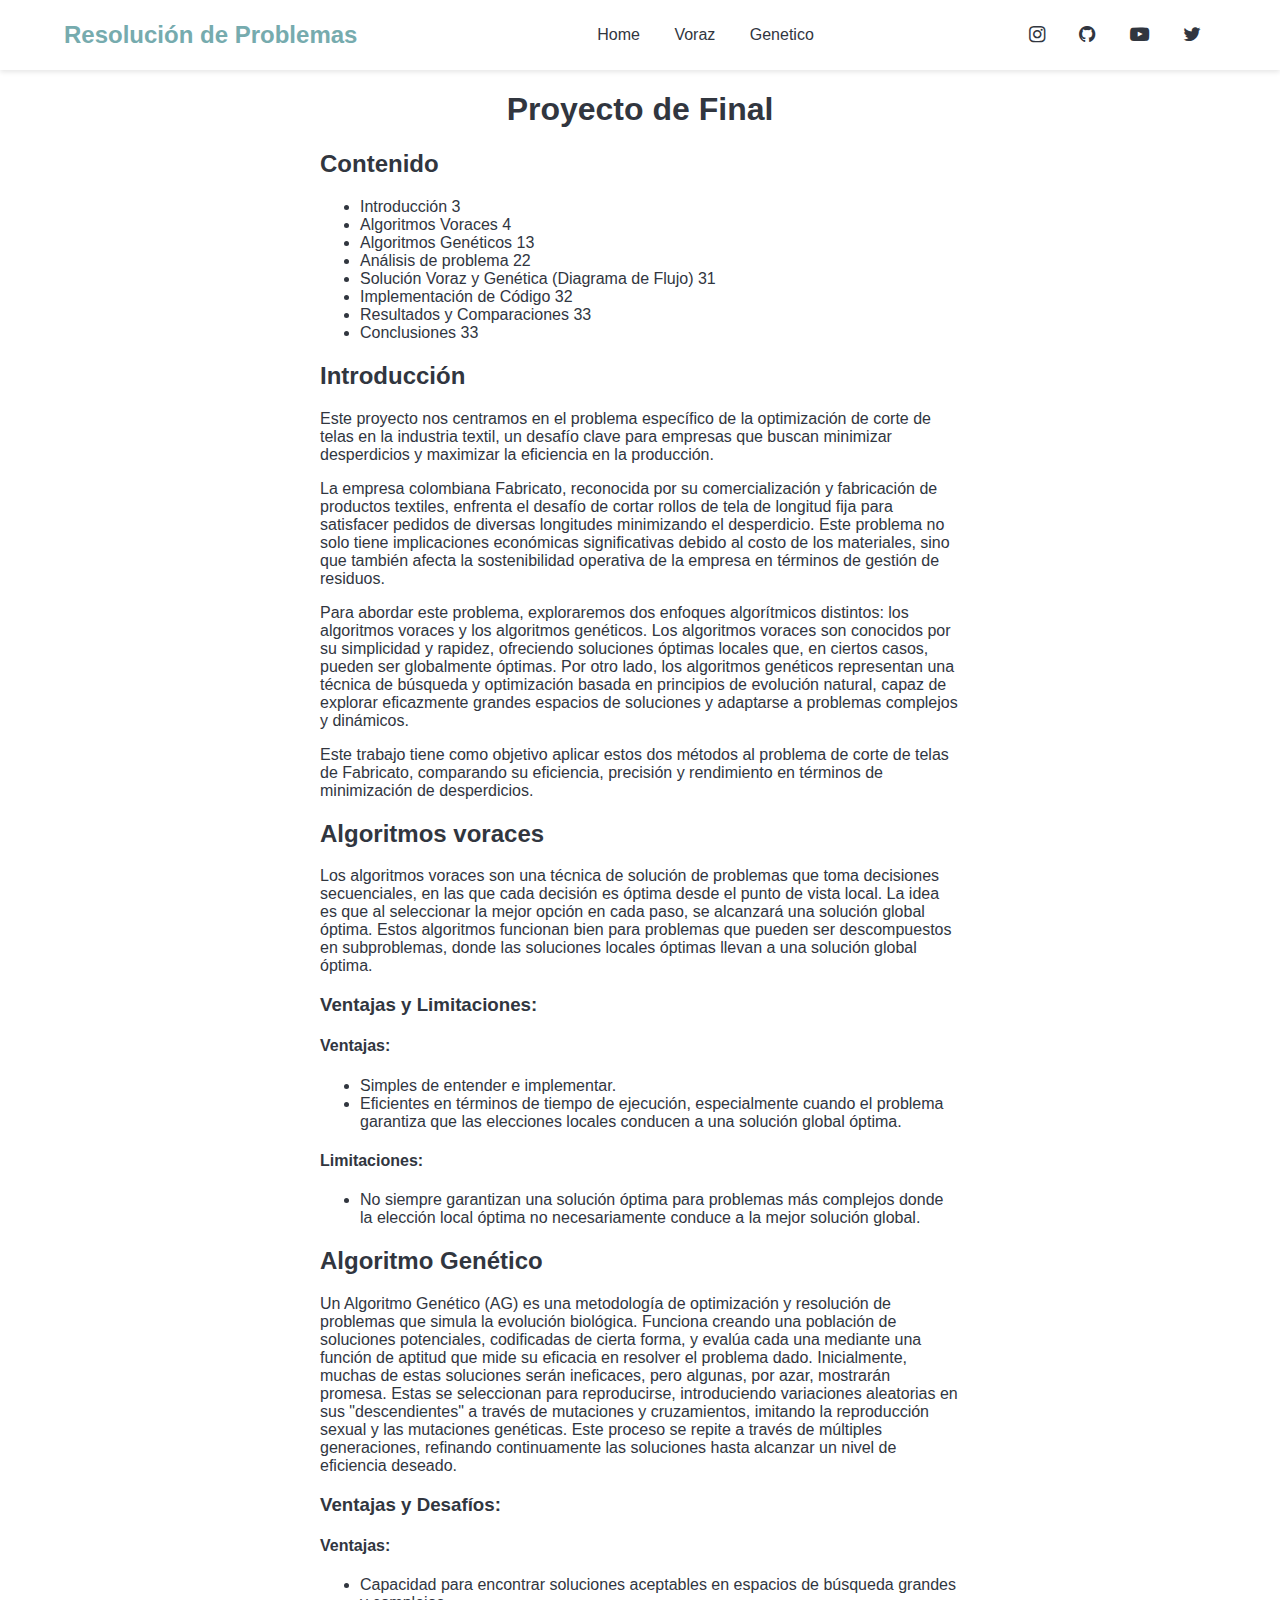
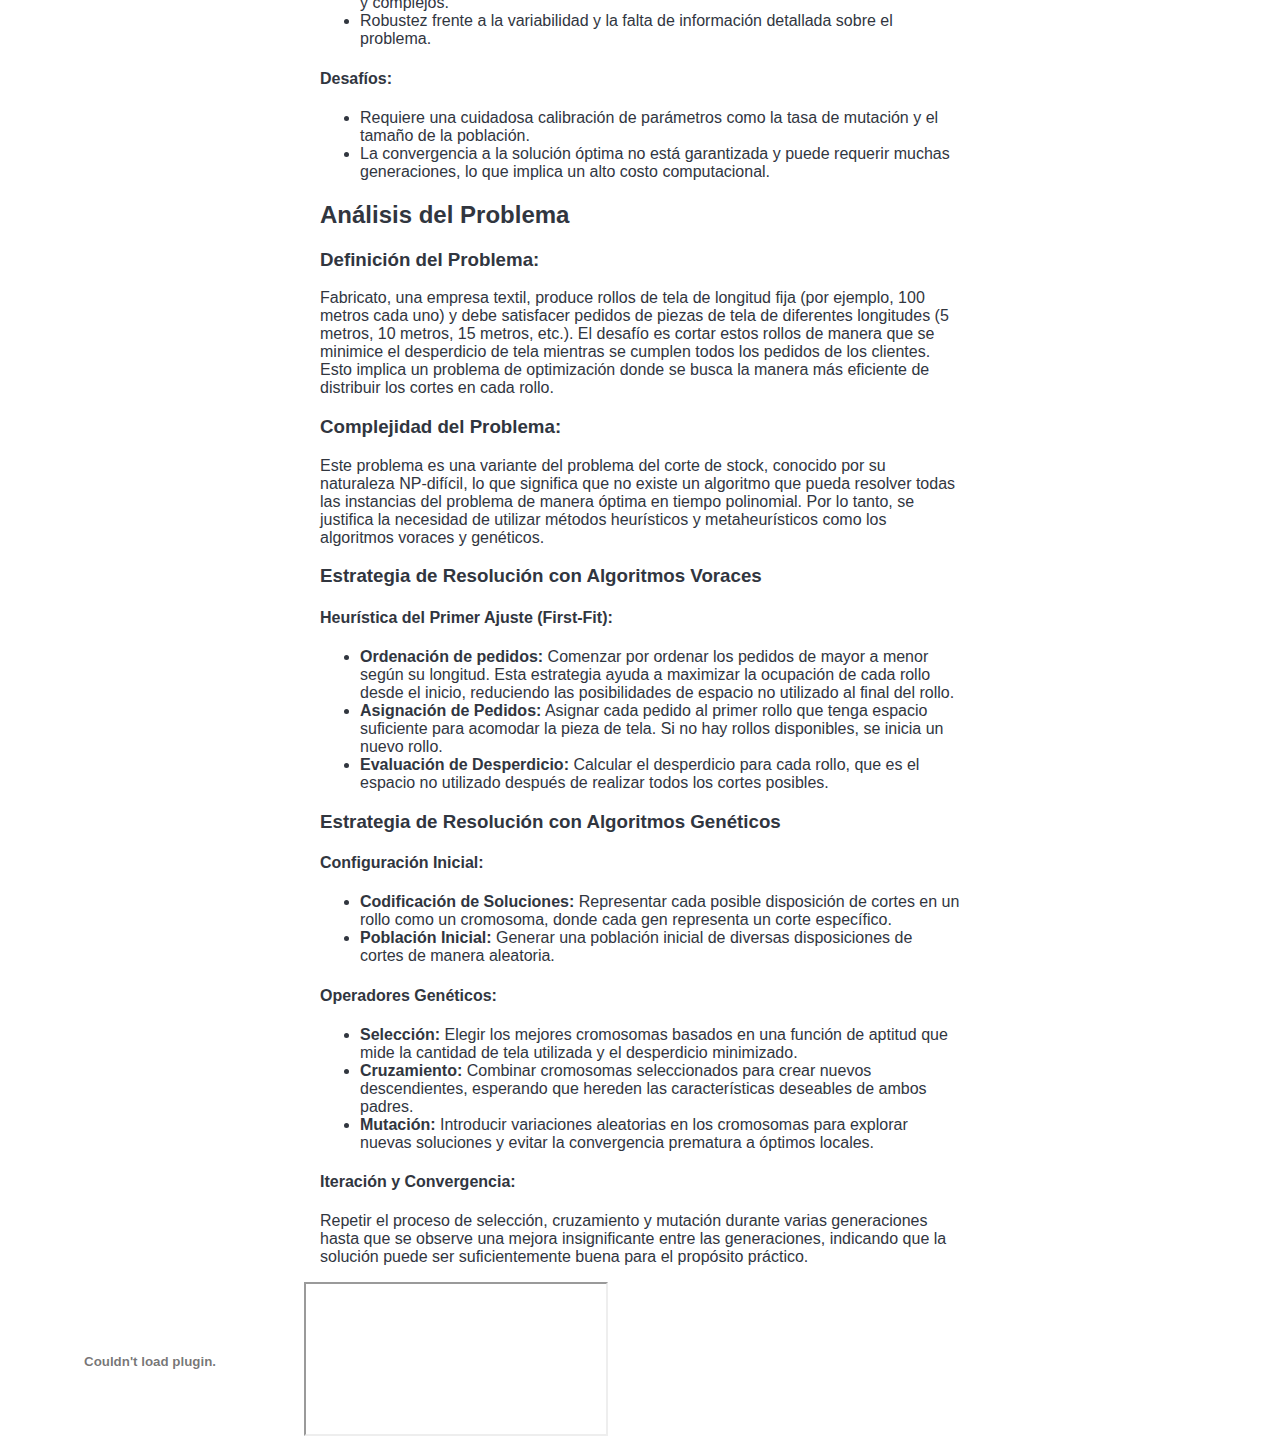
==== index.html @ c7f9e7ae "Just is a test" ====
<!DOCTYPE html>
<html lang="en">

<head>
    <meta charset="UTF-8">
    <meta name="viewport" content="width=device-width, initial-scale=1">
    <title></title>
    <link href="css/nav.css" rel="stylesheet">
    <link href="css/index.css" rel="stylesheet">
    <link rel="stylesheet" href="https://cdnjs.cloudflare.com/ajax/libs/font-awesome/4.7.0/css/font-awesome.min.css">
</head>

<body>
    <!-- Navegation -->
    <header>
        <nav class="navbar">
            <div class="logo">Resolución de Problemas</div>
            <ul class="nav-links">
                <li><a href="./index.html">Home</a></li>
                <li><a href="html/index_voraz.html">Voraz</a></li>
                <li><a href="html/index_genetico.html">Genetico</a></li>
            </ul>
            <div class="social-links">
                <a target="_blank" class="fa" href="https://www.instagram.com/romero_code/?next=%2F">&#xf16d;</a>
                <a target="_blank" class="fa" href="https://github.com/santtiag">&#xf09b;</a>
                <a target="_blank" class="fa" href="https://www.youtube.com/@romero_code">&#xf16a;</a>
                <a target="_blank" class="fa" href="https://twitter.com/_santtiag">&#xf099;</a>
            </div>
        </nav>
    </header>
    <div class="cuadro">
        <div class="content">
            <h1 style="text-align: center;">Proyecto de Final</h1>

            <h2>Contenido</h2>
            <ul>
                <li>Introducción 3</li>
                <li>Algoritmos Voraces 4</li>
                <li>Algoritmos Genéticos 13</li>
                <li>Análisis de problema 22</li>
                <li>Solución Voraz y Genética (Diagrama de Flujo) 31</li>
                <li>Implementación de Código 32</li>
                <li>Resultados y Comparaciones 33</li>
                <li>Conclusiones 33</li>
            </ul>

            <h2>Introducción</h2>
            <p>Este proyecto nos centramos en el problema específico de la optimización de corte de telas en la
                industria
                textil, un desafío clave para empresas que buscan minimizar desperdicios y maximizar la eficiencia en la
                producción.</p>
            <p>La empresa colombiana Fabricato, reconocida por su comercialización y fabricación de productos textiles,
                enfrenta
                el desafío de cortar rollos de tela de longitud fija para satisfacer pedidos de diversas longitudes
                minimizando
                el desperdicio. Este problema no solo tiene implicaciones económicas significativas debido al costo de
                los
                materiales, sino que también afecta la sostenibilidad operativa de la empresa en términos de gestión de
                residuos.</p>
            <p>Para abordar este problema, exploraremos dos enfoques algorítmicos distintos: los algoritmos voraces y
                los
                algoritmos genéticos. Los algoritmos voraces son conocidos por su simplicidad y rapidez, ofreciendo
                soluciones
                óptimas locales que, en ciertos casos, pueden ser globalmente óptimas. Por otro lado, los algoritmos
                genéticos
                representan una técnica de búsqueda y optimización basada en principios de evolución natural, capaz de
                explorar
                eficazmente grandes espacios de soluciones y adaptarse a problemas complejos y dinámicos.</p>
            <p>Este trabajo tiene como objetivo aplicar estos dos métodos al problema de corte de telas de Fabricato,
                comparando
                su eficiencia, precisión y rendimiento en términos de minimización de desperdicios.</p>

            <h2>Algoritmos voraces</h2>
            <p>Los algoritmos voraces son una técnica de solución de problemas que toma decisiones secuenciales, en las
                que
                cada
                decisión es óptima desde el punto de vista local. La idea es que al seleccionar la mejor opción en cada
                paso, se
                alcanzará una solución global óptima. Estos algoritmos funcionan bien para problemas que pueden ser
                descompuestos en subproblemas, donde las soluciones locales óptimas llevan a una solución global óptima.
            </p>

            <h3>Ventajas y Limitaciones:</h3>
            <h4>Ventajas:</h4>
            <ul>
                <li>Simples de entender e implementar.</li>
                <li>Eficientes en términos de tiempo de ejecución, especialmente cuando el problema garantiza que las
                    elecciones
                    locales conducen a una solución global óptima.</li>
            </ul>
            <h4>Limitaciones:</h4>
            <ul>
                <li>No siempre garantizan una solución óptima para problemas más complejos donde la elección local
                    óptima no
                    necesariamente conduce a la mejor solución global.</li>
            </ul>

            <h2>Algoritmo Genético</h2>
            <p>Un Algoritmo Genético (AG) es una metodología de optimización y resolución de problemas que simula la
                evolución
                biológica. Funciona creando una población de soluciones potenciales, codificadas de cierta forma, y
                evalúa
                cada
                una mediante una función de aptitud que mide su eficacia en resolver el problema dado. Inicialmente,
                muchas
                de
                estas soluciones serán ineficaces, pero algunas, por azar, mostrarán promesa. Estas se seleccionan para
                reproducirse, introduciendo variaciones aleatorias en sus "descendientes" a través de mutaciones y
                cruzamientos,
                imitando la reproducción sexual y las mutaciones genéticas. Este proceso se repite a través de múltiples
                generaciones, refinando continuamente las soluciones hasta alcanzar un nivel de eficiencia deseado.</p>

            <h3>Ventajas y Desafíos:</h3>
            <h4>Ventajas:</h4>
            <ul>
                <li>Capacidad para encontrar soluciones aceptables en espacios de búsqueda grandes y complejos.</li>
                <li>Robustez frente a la variabilidad y la falta de información detallada sobre el problema.</li>
            </ul>
            <h4>Desafíos:</h4>
            <ul>
                <li>Requiere una cuidadosa calibración de parámetros como la tasa de mutación y el tamaño de la
                    población.
                </li>
                <li>La convergencia a la solución óptima no está garantizada y puede requerir muchas generaciones, lo
                    que
                    implica un alto costo computacional.</li>
            </ul>

            <h2>Análisis del Problema</h2>
            <h3>Definición del Problema:</h3>
            <p>Fabricato, una empresa textil, produce rollos de tela de longitud fija (por ejemplo, 100 metros cada uno)
                y
                debe
                satisfacer pedidos de piezas de tela de diferentes longitudes (5 metros, 10 metros, 15 metros, etc.). El
                desafío
                es cortar estos rollos de manera que se minimice el desperdicio de tela mientras se cumplen todos los
                pedidos de
                los clientes. Esto implica un problema de optimización donde se busca la manera más eficiente de
                distribuir
                los
                cortes en cada rollo.</p>

            <h3>Complejidad del Problema:</h3>
            <p>Este problema es una variante del problema del corte de stock, conocido por su naturaleza NP-difícil, lo
                que
                significa que no existe un algoritmo que pueda resolver todas las instancias del problema de manera
                óptima
                en
                tiempo polinomial. Por lo tanto, se justifica la necesidad de utilizar métodos heurísticos y
                metaheurísticos
                como los algoritmos voraces y genéticos.</p>

            <h3>Estrategia de Resolución con Algoritmos Voraces</h3>
            <h4>Heurística del Primer Ajuste (First-Fit):</h4>
            <ul>
                <li><strong>Ordenación de pedidos:</strong> Comenzar por ordenar los pedidos de mayor a menor según su
                    longitud.
                    Esta estrategia ayuda a maximizar la ocupación de cada rollo desde el inicio, reduciendo las
                    posibilidades
                    de espacio no utilizado al final del rollo.</li>
                <li><strong>Asignación de Pedidos:</strong> Asignar cada pedido al primer rollo que tenga espacio
                    suficiente
                    para acomodar la pieza de tela. Si no hay rollos disponibles, se inicia un nuevo rollo.</li>
                <li><strong>Evaluación de Desperdicio:</strong> Calcular el desperdicio para cada rollo, que es el
                    espacio
                    no
                    utilizado después de realizar todos los cortes posibles.</li>
            </ul>

            <h3>Estrategia de Resolución con Algoritmos Genéticos</h3>
            <h4>Configuración Inicial:</h4>
            <ul>
                <li><strong>Codificación de Soluciones:</strong> Representar cada posible disposición de cortes en un
                    rollo
                    como
                    un cromosoma, donde cada gen representa un corte específico.</li>
                <li><strong>Población Inicial:</strong> Generar una población inicial de diversas disposiciones de
                    cortes de
                    manera aleatoria.</li>
            </ul>
            <h4>Operadores Genéticos:</h4>
            <ul>
                <li><strong>Selección:</strong> Elegir los mejores cromosomas basados en una función de aptitud que mide
                    la
                    cantidad de tela utilizada y el desperdicio minimizado.</li>
                <li><strong>Cruzamiento:</strong> Combinar cromosomas seleccionados para crear nuevos descendientes,
                    esperando
                    que hereden las características deseables de ambos padres.</li>
                <li><strong>Mutación:</strong> Introducir variaciones aleatorias en los cromosomas para explorar nuevas
                    soluciones y evitar la convergencia prematura a óptimos locales.</li>
            </ul>
            <h4>Iteración y Convergencia:</h4>
            <p>Repetir el proceso de selección, cruzamiento y mutación durante varias generaciones hasta que se observe
                una
                mejora insignificante entre las generaciones, indicando que la solución puede ser suficientemente buena
                para
                el
                propósito práctico.</p>

        </div>

    </div>
    <object  data="diagrama_flujo_genetico.pdf"></object>

<iframe  src="diagrama_flujo_genetico.pdf"></iframe>


</body>

</html>
---- css/nav.css ----
body {
    color: #31363F;
    font-family: 'Segoe UI', Tahoma, Geneva, Verdana, sans-serif;
    margin: 0;
    padding: 0;
}

.navbar {
    display: flex;
    justify-content: space-between;
    align-items: center;
    background-color: #fff;
    padding: 10px 5%;
    box-shadow: 0 2px 5px rgba(0, 0, 0, 0.1);
}

.logo {
    font-size: 1.5em;
    color: #76ABAE;
    font-weight: bold;
}

.nav-links,
.social-links {
    list-style: none;
}

.nav-links li,
.social-links a {
    display: inline;
    padding: 0 15px;
}

.nav-links a {
    text-decoration: none;
    color: #31363F;
    font-size: 1em;
}

.social-links a {
    text-decoration: none;
    color: #31363F;
    font-size: 1.2em;
    
}

.nav-links a:hover,
.social-links a:hover {
    text-decoration: underline;
    color: #76ABAE;
}

/* pie de pagina */

.footer {
    background-color: #31363F;
    color: white;
    padding: 20px 0;
    display: flex;
    justify-content: space-evenly;
}

.footer-section h3 {
    margin-bottom: 10px;
}

.footer-section ul {
    list-style: none;
    padding: 0;
}

.footer-section ul li a {
    color: white;
    text-decoration: none;
    transition: color 0.3s;
}

.footer-section ul li a:hover {
    color: #aaa;
}

.footer-bottom {
    text-align: center;
    margin-top: 20px;
}

.footer-bottom p {
    margin: 0;
}
---- css/index.css ----
.content {
    width: 50%;
}

.cuadro {
    min-height: 100hv;
    display: flex;
    flex-direction: column;
    align-items: center;
    justify-content: center;
}
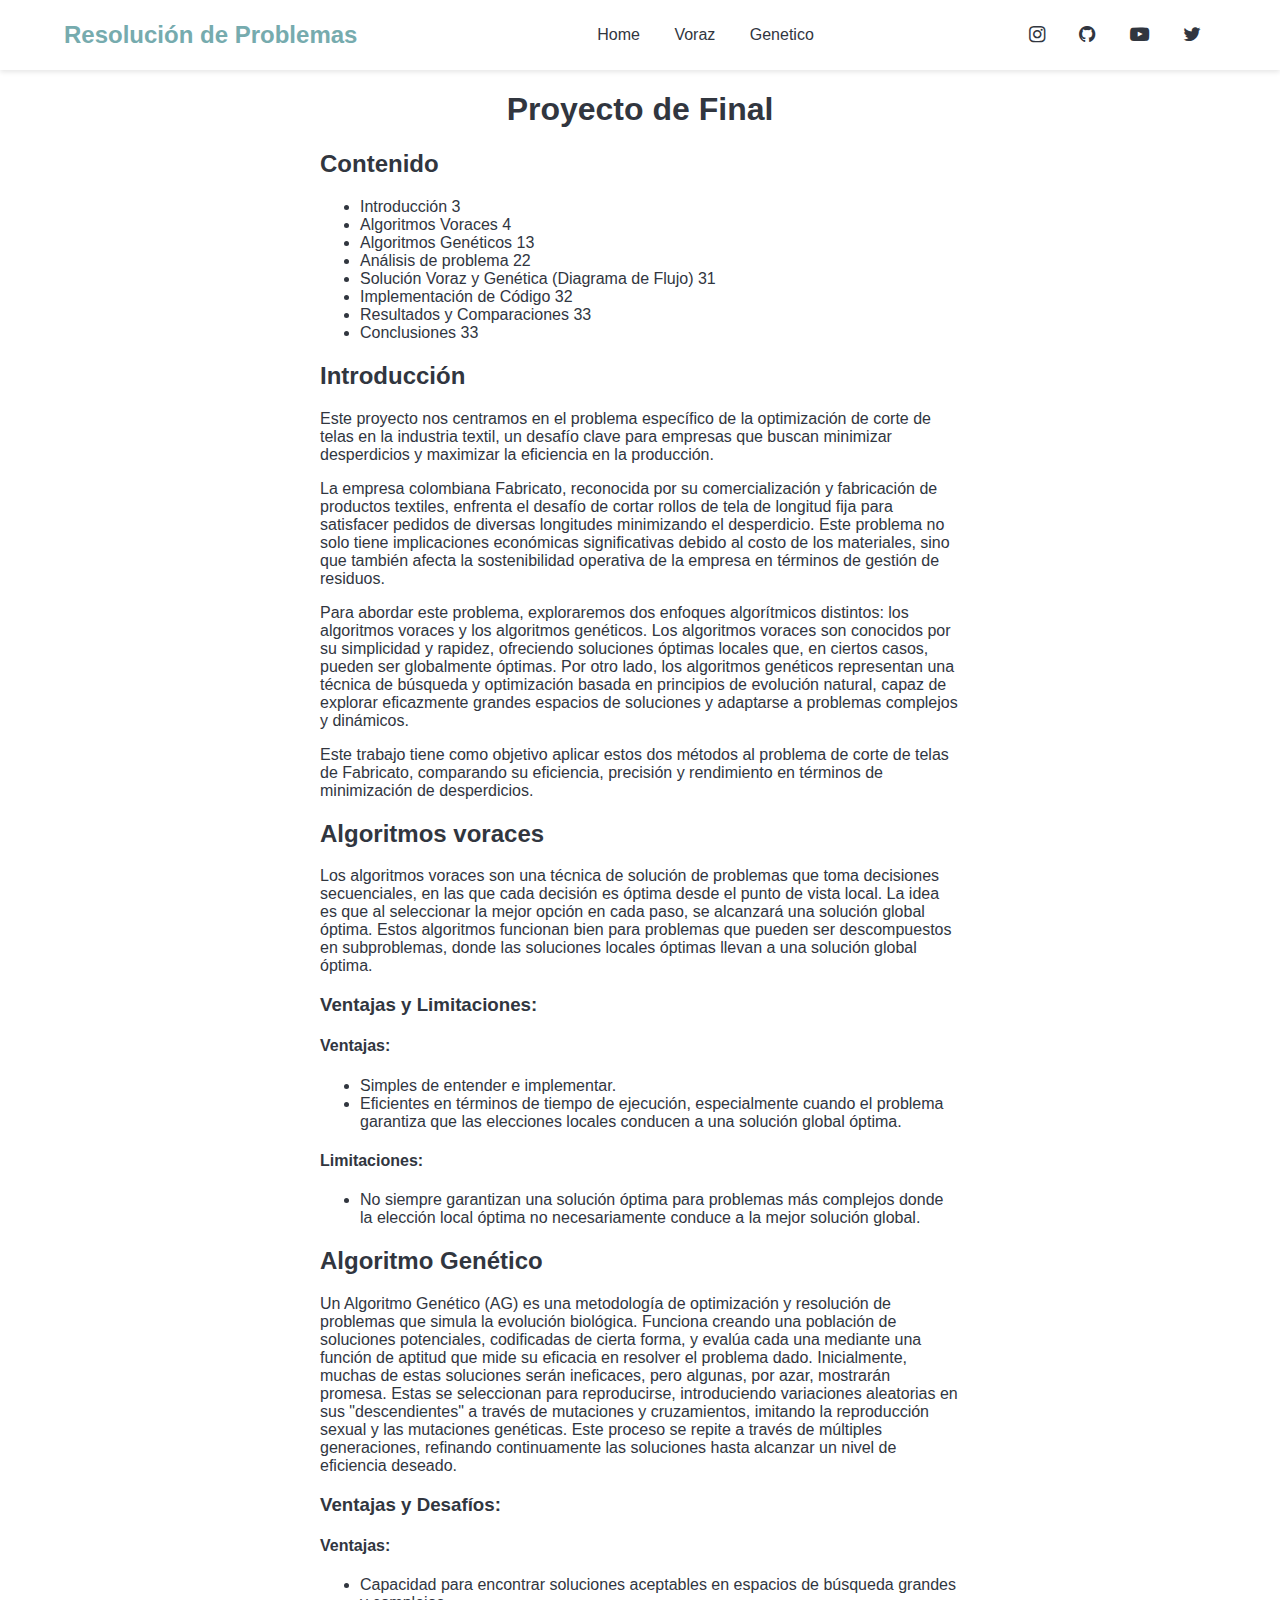
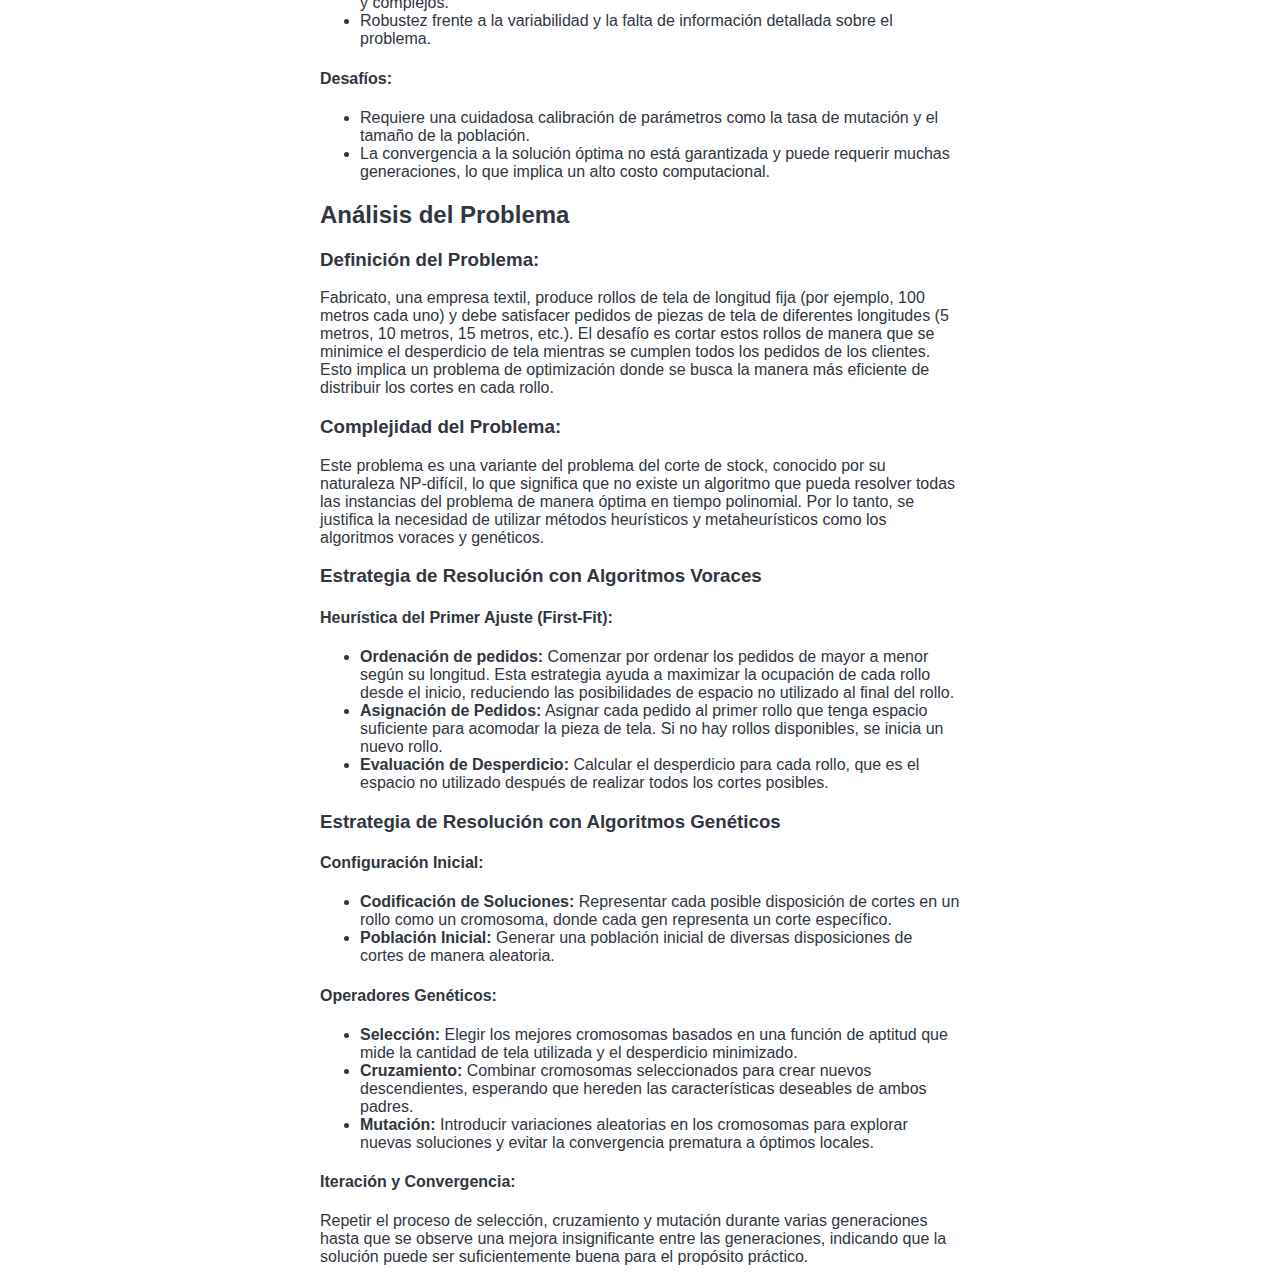
==== commit 6bfe7f2d: "Sorting the .pdf" ====
--- a/index.html
+++ b/index.html
@@ -200,9 +200,7 @@
         </div>
 
     </div>
-    <object  data="diagrama_flujo_genetico.pdf"></object>
-
-<iframe  src="diagrama_flujo_genetico.pdf"></iframe>
+
 
 
 </body>
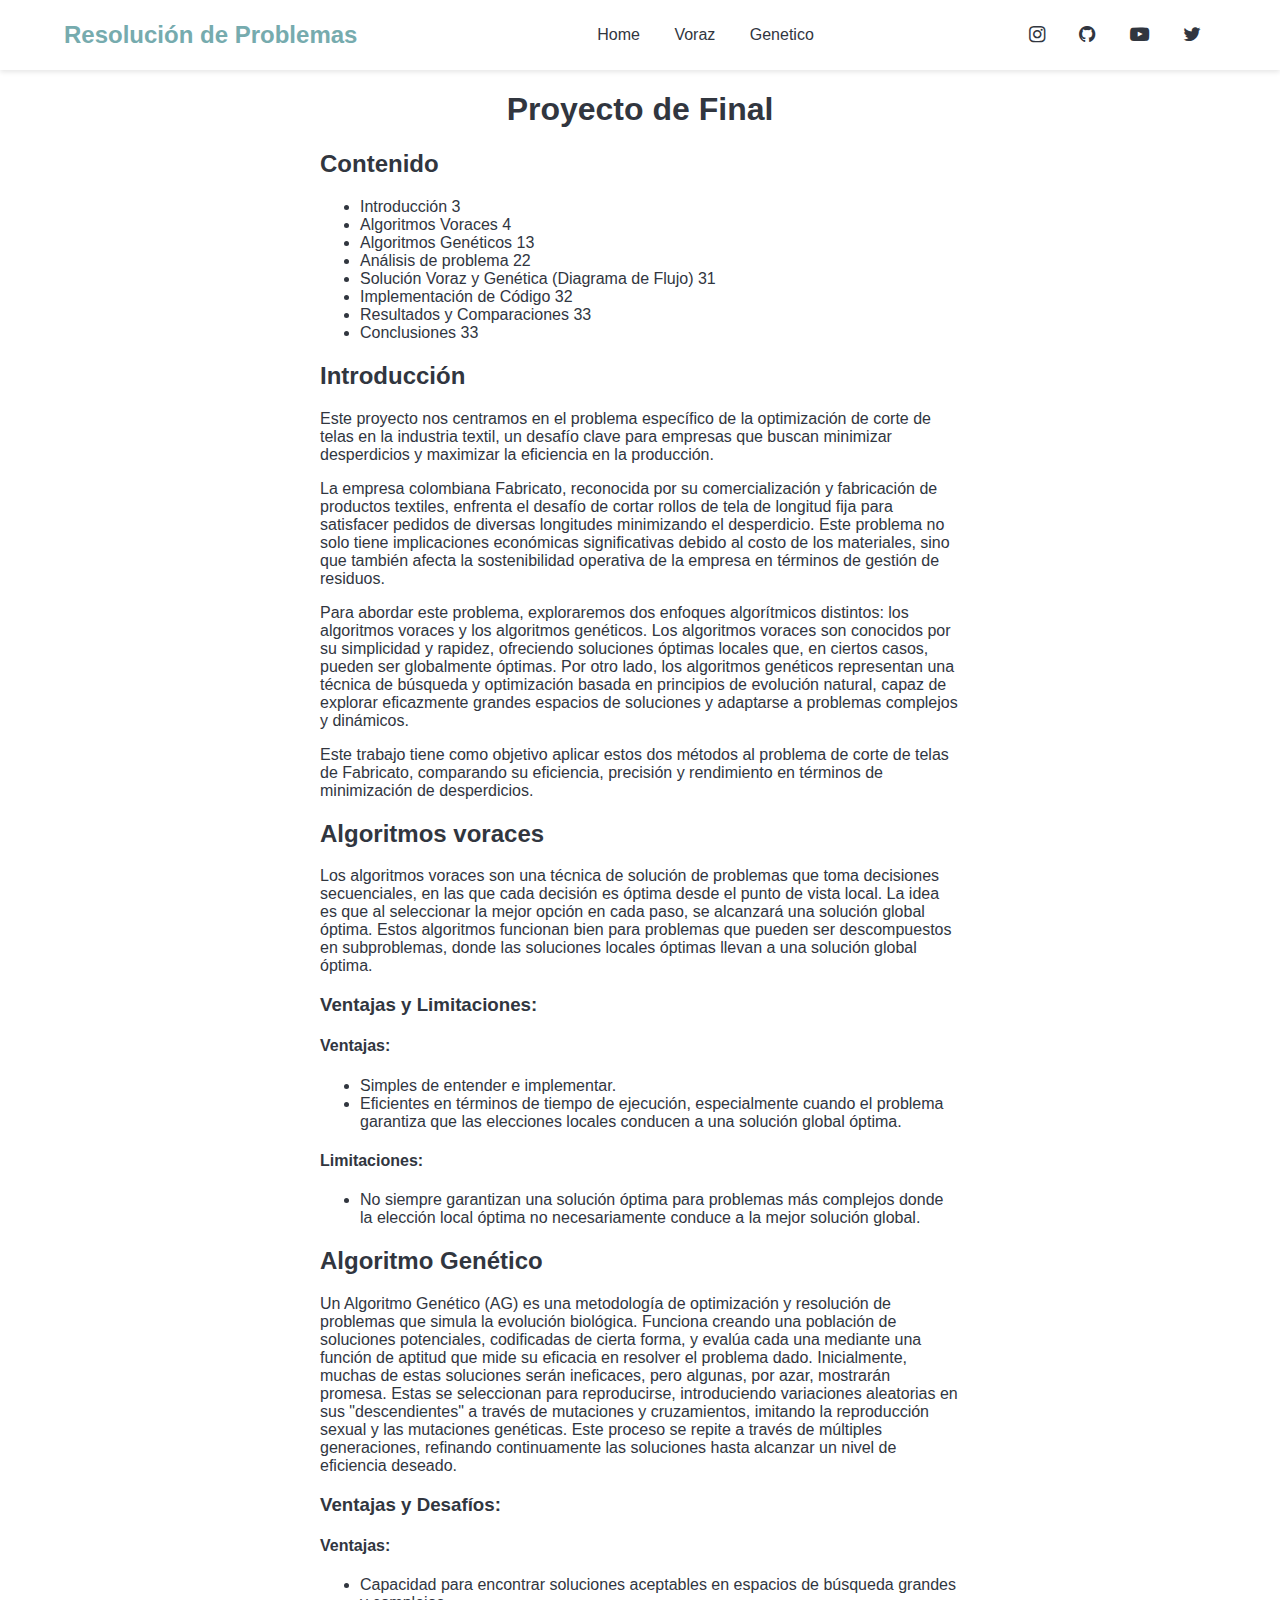
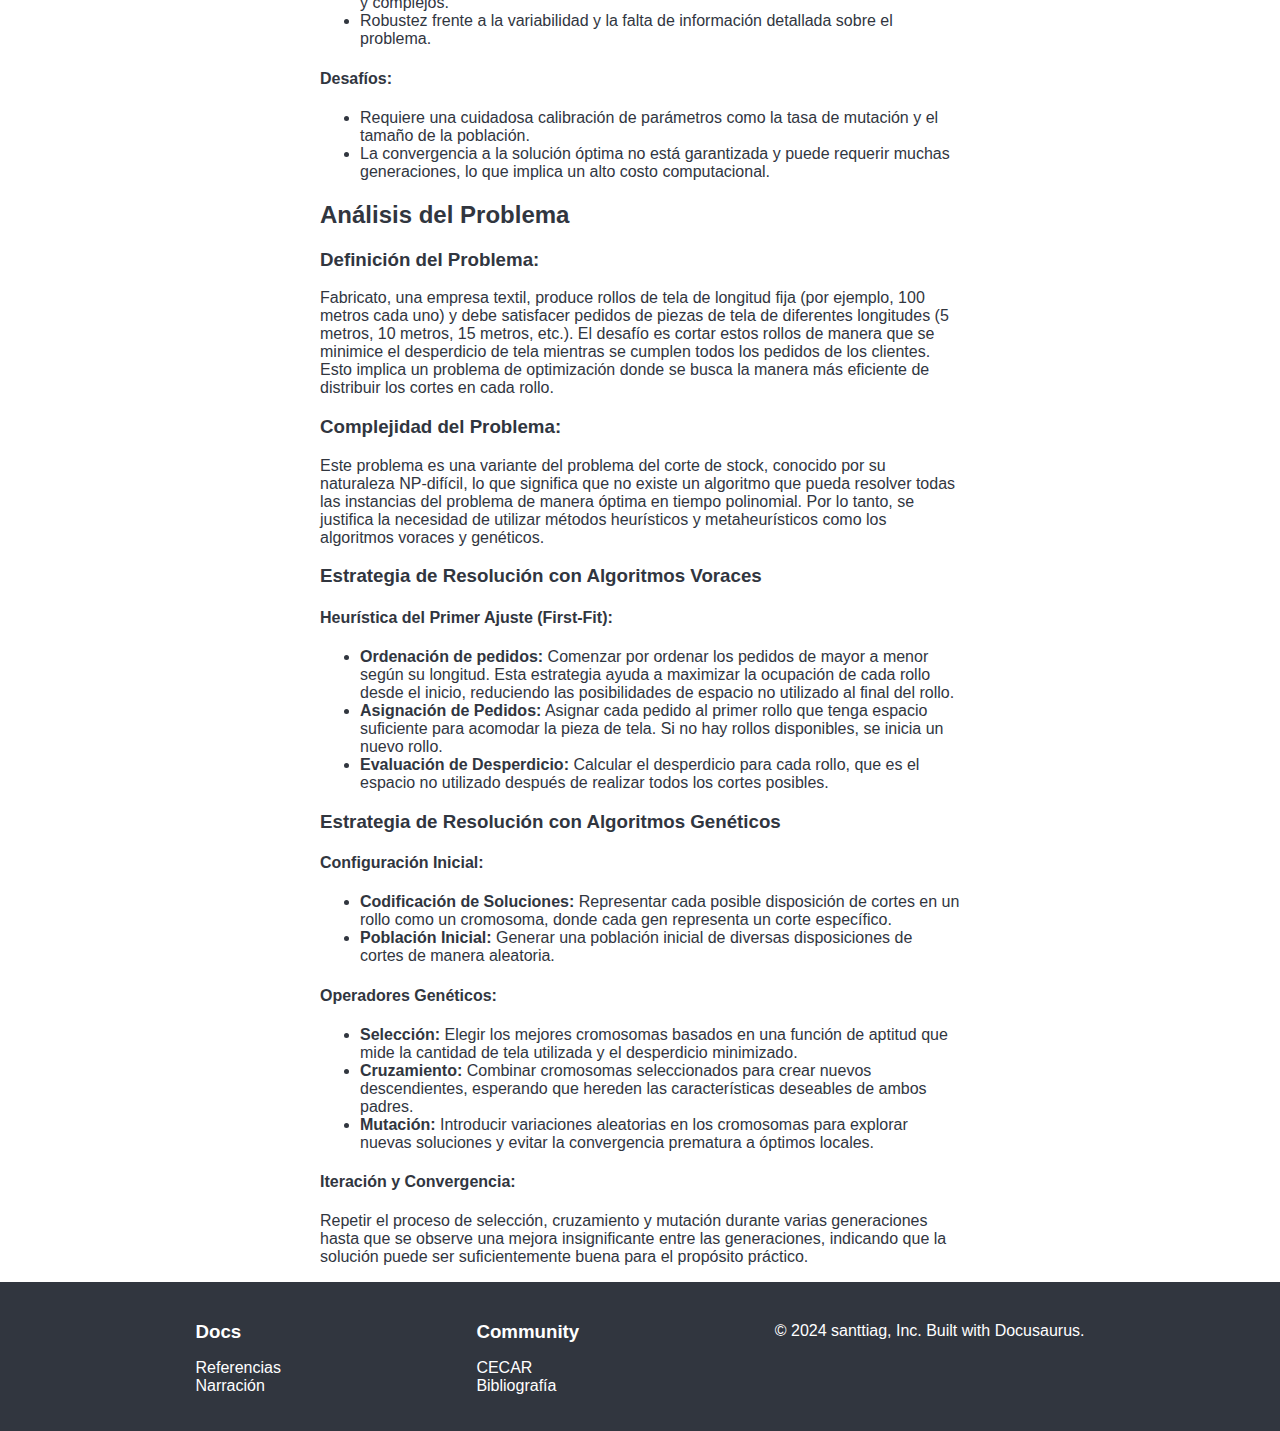
==== commit 7bc62f8e: "create file to test" ====
--- a/index.html
+++ b/index.html
@@ -201,6 +201,27 @@
 
     </div>
 
+    <footer class="footer">
+        <div class="footer-section">
+            <h3>Docs</h3>
+            <ul>
+                <li><a href="#">Referencias</a></li>
+                <li><a href="#">Narración</a></li>
+            </ul>
+        </div>
+        <div class="footer-section">
+            <h3>Community</h3>
+            <ul>
+                <li><a target="_blank" href="https://cecar.edu.co/">CECAR</a></li>
+                <li><a href="#">Bibliografía</a></li>
+            </ul>
+        </div>
+        <div class="footer-bottom">
+            <p>&copy; 2024 santtiag, Inc. Built with Docusaurus.</p>
+        </div>
+    </footer>
+
+
 
 
 </body>
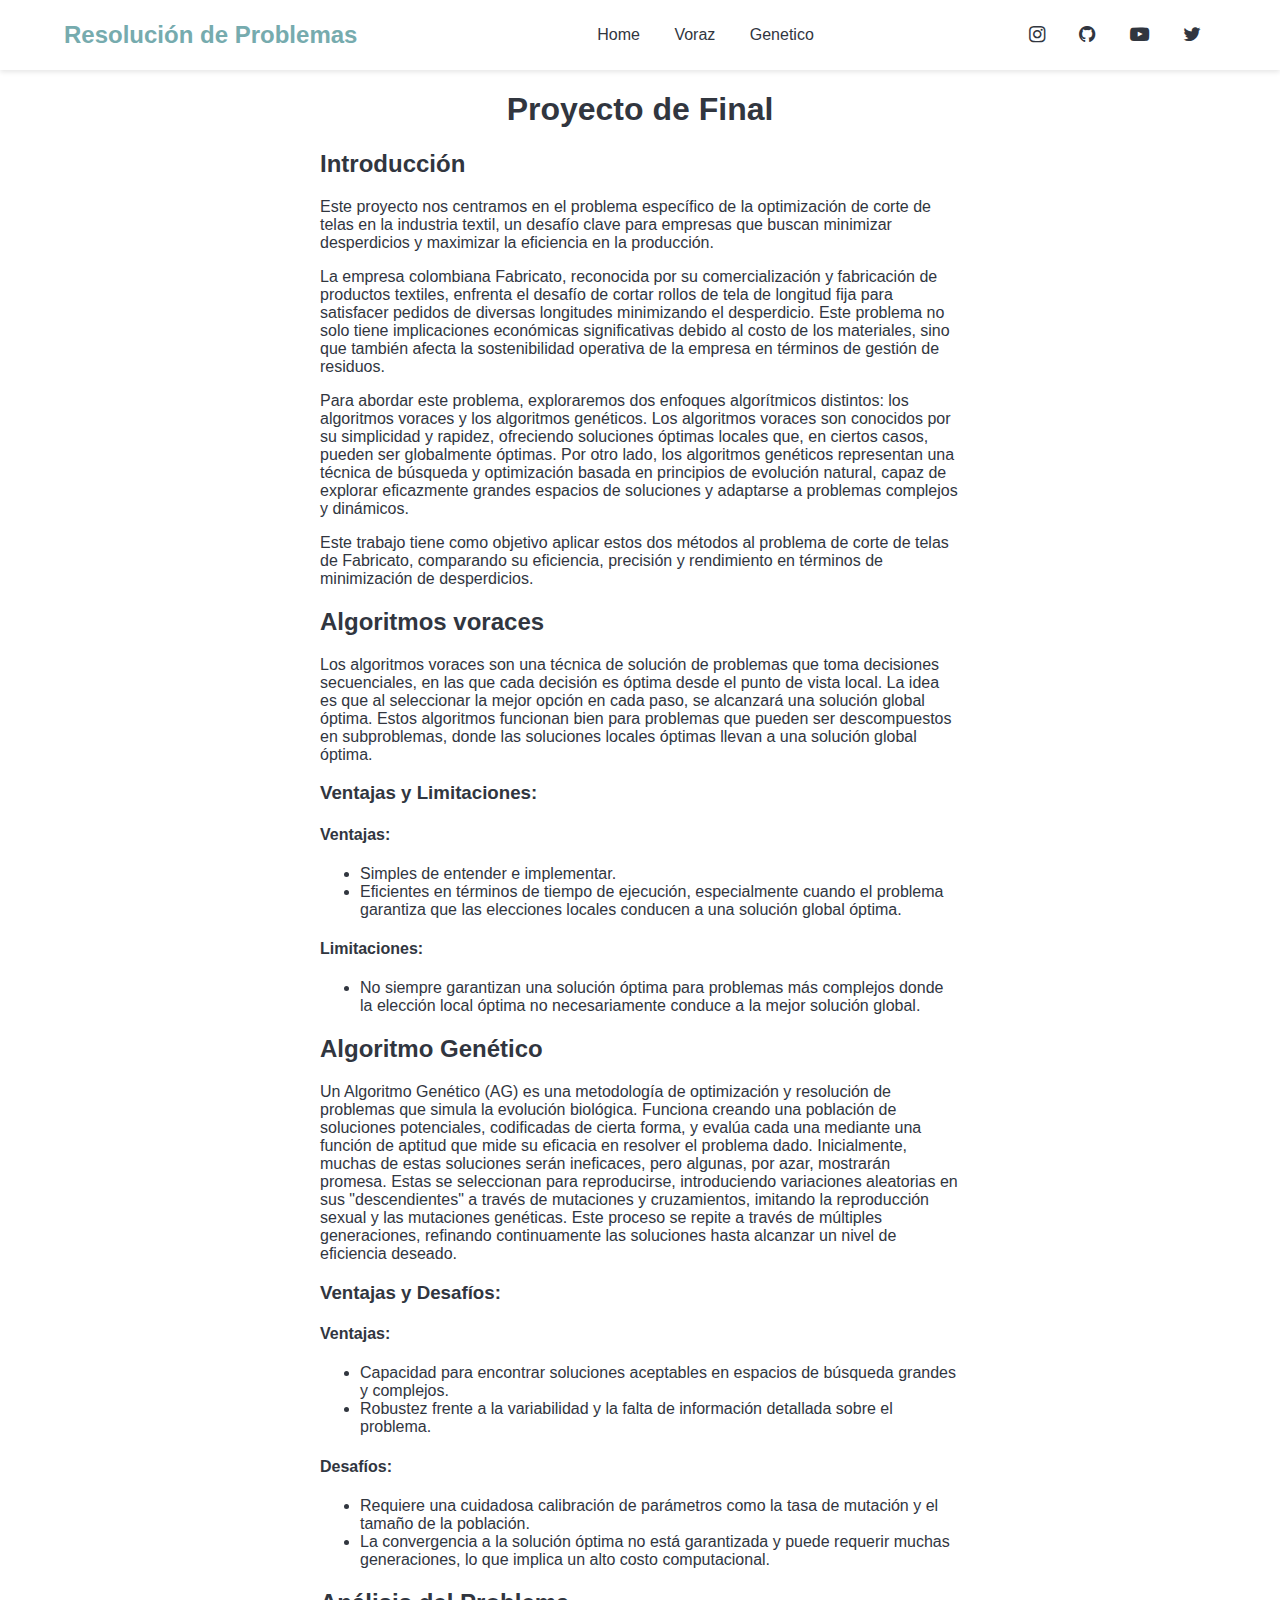
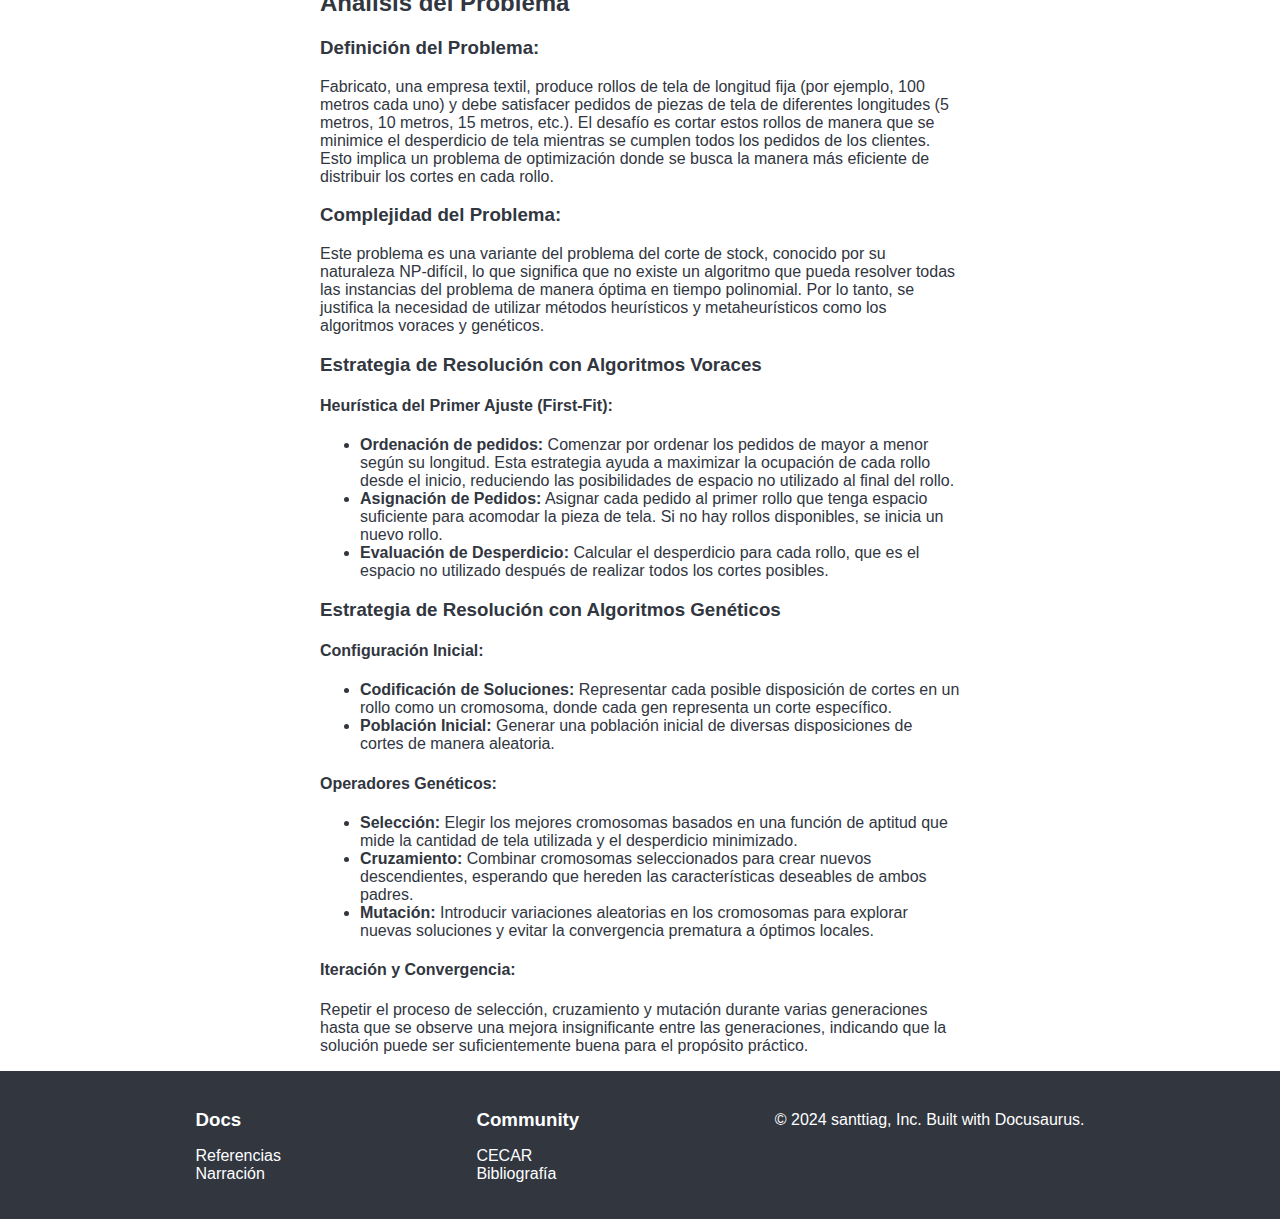
==== commit fe028521: "delete the content table" ====
--- a/index.html
+++ b/index.html
@@ -31,18 +31,6 @@
     <div class="cuadro">
         <div class="content">
             <h1 style="text-align: center;">Proyecto de Final</h1>
-
-            <h2>Contenido</h2>
-            <ul>
-                <li>Introducción 3</li>
-                <li>Algoritmos Voraces 4</li>
-                <li>Algoritmos Genéticos 13</li>
-                <li>Análisis de problema 22</li>
-                <li>Solución Voraz y Genética (Diagrama de Flujo) 31</li>
-                <li>Implementación de Código 32</li>
-                <li>Resultados y Comparaciones 33</li>
-                <li>Conclusiones 33</li>
-            </ul>
 
             <h2>Introducción</h2>
             <p>Este proyecto nos centramos en el problema específico de la optimización de corte de telas en la
